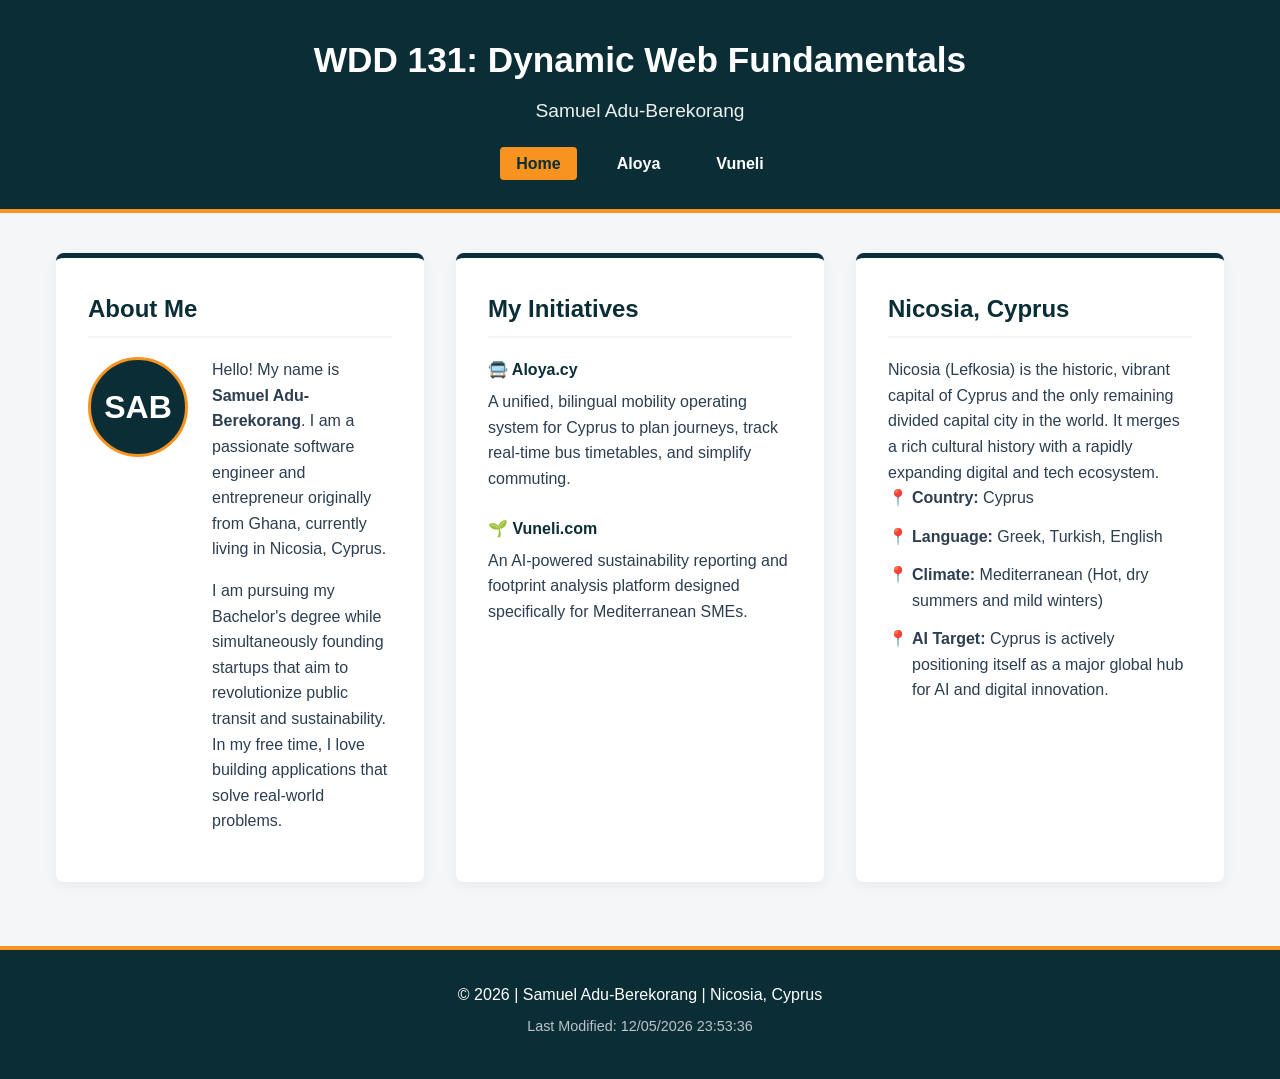
==== index.html @ c32b1730 "Initialize WDD131 Home Page with Aloya and Vuneli" ====
<!DOCTYPE html>
<html lang="en">
<head>
    <meta charset="UTF-8">
    <meta name="viewport" content="width=device-width, initial-scale=1.0">
    <title>WDD 131: Home Page - Samuel Adu-Berekorang</title>
    <meta name="description" content="Home Page for Samuel Adu-Berekorang in WDD 131: Dynamic Web Fundamentals.">
    <link rel="stylesheet" href="styles.css">
    <script src="scripts.js" defer></script>
</head>
<body>
    <header>
        <div class="header-container">
            <h1>WDD 131: Dynamic Web Fundamentals</h1>
            <h2>Samuel Adu-Berekorang</h2>
        </div>
        <nav>
            <ul>
                <li><a href="#" class="active">Home</a></li>
                <li><a href="https://aloya.cy" target="_blank">Aloya</a></li>
                <li><a href="https://vuneli.com" target="_blank">Vuneli</a></li>
            </ul>
        </nav>
    </header>

    <main>
        <section class="card-grid">
            <!-- About Me Card -->
            <div class="card about-card">
                <h3>About Me</h3>
                <div class="profile-container">
                    <div class="profile-placeholder">SAB</div>
                    <div class="profile-text">
                        <p>Hello! My name is <strong>Samuel Adu-Berekorang</strong>. I am a passionate software engineer and entrepreneur originally from Ghana, currently living in Nicosia, Cyprus.</p>
                        <p>I am pursuing my Bachelor's degree while simultaneously founding startups that aim to revolutionize public transit and sustainability. In my free time, I love building applications that solve real-world problems.</p>
                    </div>
                </div>
            </div>

            <!-- My Startups Card -->
            <div class="card projects-card">
                <h3>My Initiatives</h3>
                <div class="project-item">
                    <h4>🚍 Aloya.cy</h4>
                    <p>A unified, bilingual mobility operating system for Cyprus to plan journeys, track real-time bus timetables, and simplify commuting.</p>
                </div>
                <div class="project-item">
                    <h4>🌱 Vuneli.com</h4>
                    <p>An AI-powered sustainability reporting and footprint analysis platform designed specifically for Mediterranean SMEs.</p>
                </div>
            </div>

            <!-- Cyprus Card -->
            <div class="card location-card">
                <h3>Nicosia, Cyprus</h3>
                <p>Nicosia (Lefkosia) is the historic, vibrant capital of Cyprus and the only remaining divided capital city in the world. It merges a rich cultural history with a rapidly expanding digital and tech ecosystem.</p>
                <ul class="info-list">
                    <li><strong>Country:</strong> Cyprus</li>
                    <li><strong>Language:</strong> Greek, Turkish, English</li>
                    <li><strong>Climate:</strong> Mediterranean (Hot, dry summers and mild winters)</li>
                    <li><strong>AI Target:</strong> Cyprus is actively positioning itself as a major global hub for AI and digital innovation.</li>
                </ul>
            </div>
        </section>
    </main>

    <footer>
        <p>&copy; <span id="currentyear"></span> | Samuel Adu-Berekorang | Nicosia, Cyprus</p>
        <p class="last-modified">Last Modified: <span id="lastModified"></span></p>
    </footer>
</body>
</html>
---- styles.css ----
/* Stylesheet for WDD 131 Home Page */

:root {
    --primary-color: #0b2e36;    /* matching Aloya dark teal */
    --secondary-color: #f7931e;  /* matching Aloya accent orange */
    --bg-color: #f4f6f7;
    --card-bg: #ffffff;
    --text-color: #2c3e50;
    --text-muted: #7f8c8d;
    --font-family: 'Segoe UI', Tahoma, Geneva, Verdana, sans-serif;
}

* {
    box-sizing: border-box;
    margin: 0;
    padding: 0;
}

body {
    font-family: var(--font-family);
    background-color: var(--bg-color);
    color: var(--text-color);
    line-height: 1.6;
}

header {
    background-color: var(--primary-color);
    color: #ffffff;
    padding: 2rem 1rem;
    text-align: center;
    border-bottom: 4px solid var(--secondary-color);
}

.header-container h1 {
    font-size: 2.2rem;
    margin-bottom: 0.5rem;
}

.header-container h2 {
    font-weight: 300;
    font-size: 1.2rem;
    color: #ecf0f1;
}

nav {
    margin-top: 1.5rem;
}

nav ul {
    list-style: none;
    display: flex;
    justify-content: center;
    gap: 1.5rem;
}

nav a {
    color: #ffffff;
    text-decoration: none;
    font-weight: 600;
    padding: 0.5rem 1rem;
    border-radius: 4px;
    transition: all 0.3s ease;
}

nav a:hover, nav a.active {
    background-color: var(--secondary-color);
    color: var(--primary-color);
}

main {
    max-width: 1200px;
    margin: 2.5rem auto;
    padding: 0 1rem;
}

.card-grid {
    display: grid;
    grid-template-columns: repeat(auto-fit, minmax(320px, 1fr));
    gap: 2rem;
}

.card {
    background-color: var(--card-bg);
    padding: 2rem;
    border-radius: 8px;
    box-shadow: 0 4px 15px rgba(0, 0, 0, 0.05);
    border-top: 5px solid var(--primary-color);
    transition: transform 0.3s ease;
}

.card:hover {
    transform: translateY(-5px);
}

.card h3 {
    font-size: 1.5rem;
    color: var(--primary-color);
    margin-bottom: 1.2rem;
    border-bottom: 2px solid var(--bg-color);
    padding-bottom: 0.5rem;
}

.profile-container {
    display: flex;
    flex-direction: column;
    gap: 1.5rem;
    align-items: center;
}

.profile-placeholder {
    width: 100px;
    height: 100px;
    background-color: var(--primary-color);
    color: #ffffff;
    display: flex;
    justify-content: center;
    align-items: center;
    font-size: 2rem;
    font-weight: bold;
    border-radius: 50%;
    border: 3px solid var(--secondary-color);
}

.profile-text p {
    margin-bottom: 1rem;
}

.project-item {
    margin-bottom: 1.5rem;
}

.project-item h4 {
    color: var(--primary-color);
    margin-bottom: 0.4rem;
}

.info-list {
    list-style: none;
}

.info-list li {
    margin-bottom: 0.8rem;
    padding-left: 1.5rem;
    position: relative;
}

.info-list li::before {
    content: "📍";
    position: absolute;
    left: 0;
    top: 0;
}

footer {
    background-color: var(--primary-color);
    color: #ffffff;
    text-align: center;
    padding: 2rem 1rem;
    margin-top: 4rem;
    border-top: 4px solid var(--secondary-color);
}

footer p {
    margin-bottom: 0.5rem;
}

.last-modified {
    color: #bdc3c7;
    font-size: 0.9rem;
}

/* Responsive adjustments */
@media (min-width: 600px) {
    .profile-container {
        flex-direction: row;
        align-items: flex-start;
    }
    
    .profile-placeholder {
        flex-shrink: 0;
    }
}
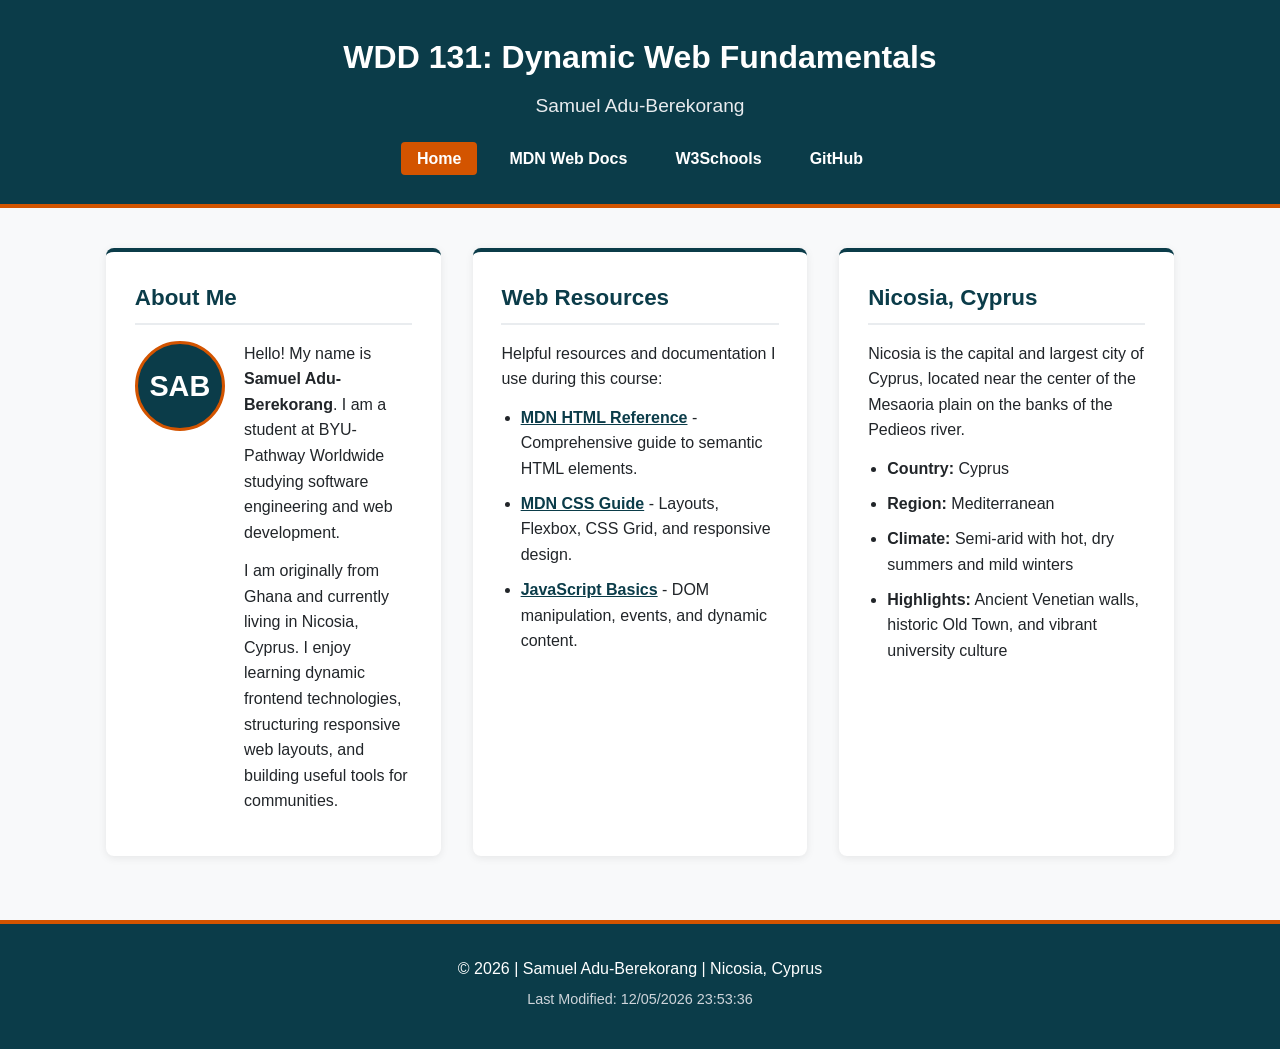
==== commit c5d5948c: "Refine WDD 131 Home Page strictly according to rubric" ====
--- a/index.html
+++ b/index.html
@@ -3,8 +3,9 @@
 <head>
     <meta charset="UTF-8">
     <meta name="viewport" content="width=device-width, initial-scale=1.0">
-    <title>WDD 131: Home Page - Samuel Adu-Berekorang</title>
-    <meta name="description" content="Home Page for Samuel Adu-Berekorang in WDD 131: Dynamic Web Fundamentals.">
+    <title>WDD 131: Dynamic Web Fundamentals - Samuel Adu-Berekorang</title>
+    <meta name="description" content="Course home page for Samuel Adu-Berekorang in WDD 131: Dynamic Web Fundamentals at BYU-Pathway Worldwide.">
+    <meta name="author" content="Samuel Adu-Berekorang">
     <link rel="stylesheet" href="styles.css">
     <script src="scripts.js" defer></script>
 </head>
@@ -17,8 +18,9 @@
         <nav>
             <ul>
                 <li><a href="#" class="active">Home</a></li>
-                <li><a href="https://aloya.cy" target="_blank">Aloya</a></li>
-                <li><a href="https://vuneli.com" target="_blank">Vuneli</a></li>
+                <li><a href="https://developer.mozilla.org" target="_blank" rel="noopener">MDN Web Docs</a></li>
+                <li><a href="https://www.w3schools.com" target="_blank" rel="noopener">W3Schools</a></li>
+                <li><a href="https://github.com/programmeradu" target="_blank" rel="noopener">GitHub</a></li>
             </ul>
         </nav>
     </header>
@@ -26,41 +28,39 @@
     <main>
         <section class="card-grid">
             <!-- About Me Card -->
-            <div class="card about-card">
+            <section class="card about-card">
                 <h3>About Me</h3>
                 <div class="profile-container">
-                    <div class="profile-placeholder">SAB</div>
+                    <div class="profile-placeholder" aria-label="Initials">SAB</div>
                     <div class="profile-text">
-                        <p>Hello! My name is <strong>Samuel Adu-Berekorang</strong>. I am a passionate software engineer and entrepreneur originally from Ghana, currently living in Nicosia, Cyprus.</p>
-                        <p>I am pursuing my Bachelor's degree while simultaneously founding startups that aim to revolutionize public transit and sustainability. In my free time, I love building applications that solve real-world problems.</p>
+                        <p>Hello! My name is <strong>Samuel Adu-Berekorang</strong>. I am a student at BYU-Pathway Worldwide studying software engineering and web development.</p>
+                        <p>I am originally from Ghana and currently living in Nicosia, Cyprus. I enjoy learning dynamic frontend technologies, structuring responsive web layouts, and building useful tools for communities.</p>
                     </div>
                 </div>
-            </div>
+            </section>
 
-            <!-- My Startups Card -->
-            <div class="card projects-card">
-                <h3>My Initiatives</h3>
-                <div class="project-item">
-                    <h4>🚍 Aloya.cy</h4>
-                    <p>A unified, bilingual mobility operating system for Cyprus to plan journeys, track real-time bus timetables, and simplify commuting.</p>
-                </div>
-                <div class="project-item">
-                    <h4>🌱 Vuneli.com</h4>
-                    <p>An AI-powered sustainability reporting and footprint analysis platform designed specifically for Mediterranean SMEs.</p>
-                </div>
-            </div>
+            <!-- Web Development Resources Card -->
+            <section class="card resources-card">
+                <h3>Web Resources</h3>
+                <p>Helpful resources and documentation I use during this course:</p>
+                <ul class="resource-list">
+                    <li><a href="https://developer.mozilla.org/en-US/docs/Web/HTML" target="_blank" rel="noopener">MDN HTML Reference</a> - Comprehensive guide to semantic HTML elements.</li>
+                    <li><a href="https://developer.mozilla.org/en-US/docs/Web/CSS" target="_blank" rel="noopener">MDN CSS Guide</a> - Layouts, Flexbox, CSS Grid, and responsive design.</li>
+                    <li><a href="https://developer.mozilla.org/en-US/docs/Web/JavaScript" target="_blank" rel="noopener">JavaScript Basics</a> - DOM manipulation, events, and dynamic content.</li>
+                </ul>
+            </section>
 
-            <!-- Cyprus Card -->
-            <div class="card location-card">
+            <!-- Location Card -->
+            <section class="card location-card">
                 <h3>Nicosia, Cyprus</h3>
-                <p>Nicosia (Lefkosia) is the historic, vibrant capital of Cyprus and the only remaining divided capital city in the world. It merges a rich cultural history with a rapidly expanding digital and tech ecosystem.</p>
+                <p>Nicosia is the capital and largest city of Cyprus, located near the center of the Mesaoria plain on the banks of the Pedieos river.</p>
                 <ul class="info-list">
                     <li><strong>Country:</strong> Cyprus</li>
-                    <li><strong>Language:</strong> Greek, Turkish, English</li>
-                    <li><strong>Climate:</strong> Mediterranean (Hot, dry summers and mild winters)</li>
-                    <li><strong>AI Target:</strong> Cyprus is actively positioning itself as a major global hub for AI and digital innovation.</li>
+                    <li><strong>Region:</strong> Mediterranean</li>
+                    <li><strong>Climate:</strong> Semi-arid with hot, dry summers and mild winters</li>
+                    <li><strong>Highlights:</strong> Ancient Venetian walls, historic Old Town, and vibrant university culture</li>
                 </ul>
-            </div>
+            </section>
         </section>
     </main>
 
--- a/styles.css
+++ b/styles.css
@@ -1,12 +1,12 @@
-/* Stylesheet for WDD 131 Home Page */
+/* Stylesheet for WDD 131 Course Home Page */
 
 :root {
-    --primary-color: #0b2e36;    /* matching Aloya dark teal */
-    --secondary-color: #f7931e;  /* matching Aloya accent orange */
-    --bg-color: #f4f6f7;
+    --primary-color: #0b3c49;
+    --accent-color: #d35400;
+    --bg-color: #f8f9fa;
     --card-bg: #ffffff;
-    --text-color: #2c3e50;
-    --text-muted: #7f8c8d;
+    --text-color: #212529;
+    --text-muted: #6c757d;
     --font-family: 'Segoe UI', Tahoma, Geneva, Verdana, sans-serif;
 }
 
@@ -28,18 +28,18 @@
     color: #ffffff;
     padding: 2rem 1rem;
     text-align: center;
-    border-bottom: 4px solid var(--secondary-color);
+    border-bottom: 4px solid var(--accent-color);
 }
 
 .header-container h1 {
-    font-size: 2.2rem;
+    font-size: 2rem;
     margin-bottom: 0.5rem;
 }
 
 .header-container h2 {
     font-weight: 300;
     font-size: 1.2rem;
-    color: #ecf0f1;
+    color: #e9ecef;
 }
 
 nav {
@@ -50,7 +50,8 @@
     list-style: none;
     display: flex;
     justify-content: center;
-    gap: 1.5rem;
+    flex-wrap: wrap;
+    gap: 1rem;
 }
 
 nav a {
@@ -59,96 +60,86 @@
     font-weight: 600;
     padding: 0.5rem 1rem;
     border-radius: 4px;
-    transition: all 0.3s ease;
+    background-color: transparent;
+    transition: background-color 0.2s ease, color 0.2s ease;
 }
 
+/* Hover effect without layout shifts */
 nav a:hover, nav a.active {
-    background-color: var(--secondary-color);
-    color: var(--primary-color);
+    background-color: var(--accent-color);
+    color: #ffffff;
 }
 
 main {
-    max-width: 1200px;
+    max-width: 1100px;
     margin: 2.5rem auto;
     padding: 0 1rem;
 }
 
 .card-grid {
     display: grid;
-    grid-template-columns: repeat(auto-fit, minmax(320px, 1fr));
+    grid-template-columns: repeat(auto-fit, minmax(300px, 1fr));
     gap: 2rem;
 }
 
 .card {
     background-color: var(--card-bg);
-    padding: 2rem;
+    padding: 1.8rem;
     border-radius: 8px;
-    box-shadow: 0 4px 15px rgba(0, 0, 0, 0.05);
-    border-top: 5px solid var(--primary-color);
-    transition: transform 0.3s ease;
-}
-
-.card:hover {
-    transform: translateY(-5px);
+    box-shadow: 0 2px 8px rgba(0, 0, 0, 0.08);
+    border-top: 4px solid var(--primary-color);
 }
 
 .card h3 {
-    font-size: 1.5rem;
+    font-size: 1.4rem;
     color: var(--primary-color);
-    margin-bottom: 1.2rem;
-    border-bottom: 2px solid var(--bg-color);
-    padding-bottom: 0.5rem;
+    margin-bottom: 1rem;
+    border-bottom: 2px solid #e9ecef;
+    padding-bottom: 0.4rem;
 }
 
 .profile-container {
     display: flex;
     flex-direction: column;
-    gap: 1.5rem;
+    gap: 1.2rem;
     align-items: center;
 }
 
 .profile-placeholder {
-    width: 100px;
-    height: 100px;
+    width: 90px;
+    height: 90px;
     background-color: var(--primary-color);
     color: #ffffff;
     display: flex;
     justify-content: center;
     align-items: center;
-    font-size: 2rem;
+    font-size: 1.8rem;
     font-weight: bold;
     border-radius: 50%;
-    border: 3px solid var(--secondary-color);
+    border: 3px solid var(--accent-color);
 }
 
 .profile-text p {
-    margin-bottom: 1rem;
+    margin-bottom: 0.8rem;
 }
 
-.project-item {
-    margin-bottom: 1.5rem;
+.resource-list, .info-list {
+    margin-top: 0.8rem;
+    padding-left: 1.2rem;
 }
 
-.project-item h4 {
-    color: var(--primary-color);
-    margin-bottom: 0.4rem;
+.resource-list li, .info-list li {
+    margin-bottom: 0.6rem;
 }
 
-.info-list {
-    list-style: none;
+.resource-list a {
+    color: var(--primary-color);
+    font-weight: 600;
+    text-decoration: underline;
 }
 
-.info-list li {
-    margin-bottom: 0.8rem;
-    padding-left: 1.5rem;
-    position: relative;
-}
-
-.info-list li::before {
-    content: "📍";
-    position: absolute;
-    left: 0;
-    top: 0;
+.resource-list a:hover {
+    color: var(--accent-color);
 }
 
 footer {
@@ -157,19 +148,18 @@
     text-align: center;
     padding: 2rem 1rem;
     margin-top: 4rem;
-    border-top: 4px solid var(--secondary-color);
+    border-top: 4px solid var(--accent-color);
 }
 
 footer p {
-    margin-bottom: 0.5rem;
+    margin-bottom: 0.4rem;
 }
 
 .last-modified {
-    color: #bdc3c7;
+    color: #ced4da;
     font-size: 0.9rem;
 }
 
-/* Responsive adjustments */
 @media (min-width: 600px) {
     .profile-container {
         flex-direction: row;
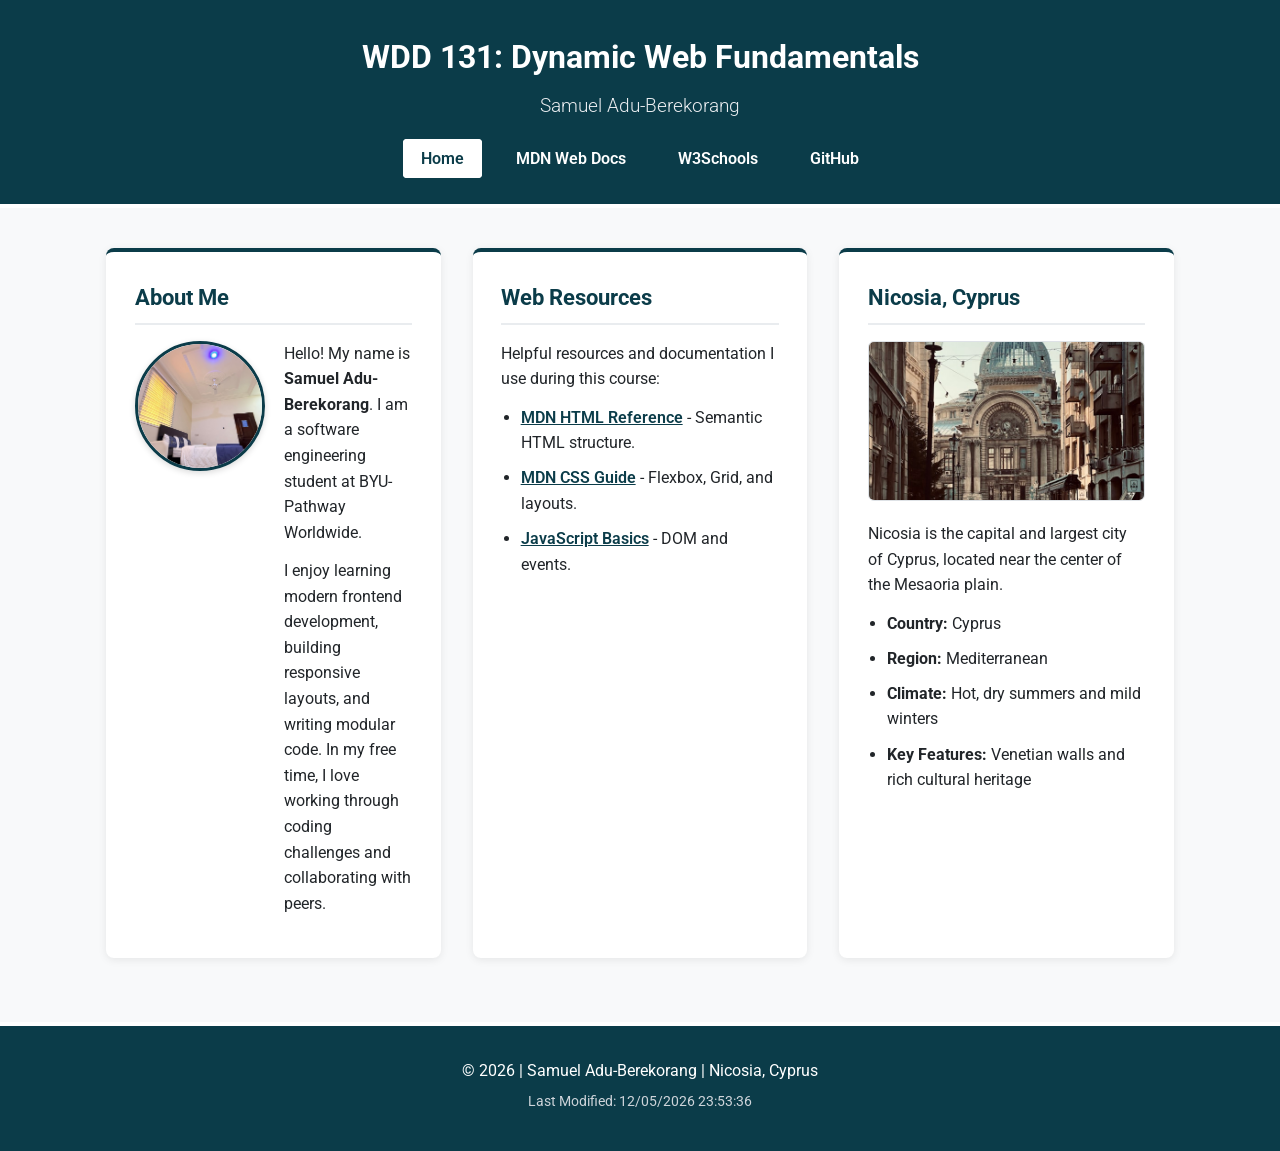
==== commit b4fece64: "Add profile and location images, fix WCAG AA color contrast, and resolve HTML audit" ====
--- a/index.html
+++ b/index.html
@@ -6,6 +6,9 @@
     <title>WDD 131: Dynamic Web Fundamentals - Samuel Adu-Berekorang</title>
     <meta name="description" content="Course home page for Samuel Adu-Berekorang in WDD 131: Dynamic Web Fundamentals at BYU-Pathway Worldwide.">
     <meta name="author" content="Samuel Adu-Berekorang">
+    <link rel="preconnect" href="https://fonts.googleapis.com">
+    <link rel="preconnect" href="https://fonts.gstatic.com" crossorigin>
+    <link href="https://fonts.googleapis.com/css2?family=Roboto:wght@300;400;700&display=swap" rel="stylesheet">
     <link rel="stylesheet" href="styles.css">
     <script src="scripts.js" defer></script>
 </head>
@@ -26,15 +29,15 @@
     </header>
 
     <main>
-        <section class="card-grid">
+        <div class="card-grid">
             <!-- About Me Card -->
             <section class="card about-card">
                 <h3>About Me</h3>
                 <div class="profile-container">
-                    <div class="profile-placeholder" aria-label="Initials">SAB</div>
+                    <img src="images/profile.jpg" alt="Samuel Adu-Berekorang" class="profile-img" width="150" height="150" loading="lazy">
                     <div class="profile-text">
-                        <p>Hello! My name is <strong>Samuel Adu-Berekorang</strong>. I am a student at BYU-Pathway Worldwide studying software engineering and web development.</p>
-                        <p>I am originally from Ghana and currently living in Nicosia, Cyprus. I enjoy learning dynamic frontend technologies, structuring responsive web layouts, and building useful tools for communities.</p>
+                        <p>Hello! My name is <strong>Samuel Adu-Berekorang</strong>. I am a software engineering student at BYU-Pathway Worldwide.</p>
+                        <p>I enjoy learning modern frontend development, building responsive layouts, and writing modular code. In my free time, I love working through coding challenges and collaborating with peers.</p>
                     </div>
                 </div>
             </section>
@@ -44,24 +47,25 @@
                 <h3>Web Resources</h3>
                 <p>Helpful resources and documentation I use during this course:</p>
                 <ul class="resource-list">
-                    <li><a href="https://developer.mozilla.org/en-US/docs/Web/HTML" target="_blank" rel="noopener">MDN HTML Reference</a> - Comprehensive guide to semantic HTML elements.</li>
-                    <li><a href="https://developer.mozilla.org/en-US/docs/Web/CSS" target="_blank" rel="noopener">MDN CSS Guide</a> - Layouts, Flexbox, CSS Grid, and responsive design.</li>
-                    <li><a href="https://developer.mozilla.org/en-US/docs/Web/JavaScript" target="_blank" rel="noopener">JavaScript Basics</a> - DOM manipulation, events, and dynamic content.</li>
+                    <li><a href="https://developer.mozilla.org/en-US/docs/Web/HTML" target="_blank" rel="noopener">MDN HTML Reference</a> - Semantic HTML structure.</li>
+                    <li><a href="https://developer.mozilla.org/en-US/docs/Web/CSS" target="_blank" rel="noopener">MDN CSS Guide</a> - Flexbox, Grid, and layouts.</li>
+                    <li><a href="https://developer.mozilla.org/en-US/docs/Web/JavaScript" target="_blank" rel="noopener">JavaScript Basics</a> - DOM and events.</li>
                 </ul>
             </section>
 
             <!-- Location Card -->
             <section class="card location-card">
                 <h3>Nicosia, Cyprus</h3>
-                <p>Nicosia is the capital and largest city of Cyprus, located near the center of the Mesaoria plain on the banks of the Pedieos river.</p>
+                <img src="images/nicosia.jpg" alt="View of Nicosia, Cyprus" class="location-img" width="300" height="180" loading="lazy">
+                <p>Nicosia is the capital and largest city of Cyprus, located near the center of the Mesaoria plain.</p>
                 <ul class="info-list">
                     <li><strong>Country:</strong> Cyprus</li>
                     <li><strong>Region:</strong> Mediterranean</li>
-                    <li><strong>Climate:</strong> Semi-arid with hot, dry summers and mild winters</li>
-                    <li><strong>Highlights:</strong> Ancient Venetian walls, historic Old Town, and vibrant university culture</li>
+                    <li><strong>Climate:</strong> Hot, dry summers and mild winters</li>
+                    <li><strong>Key Features:</strong> Venetian walls and rich cultural heritage</li>
                 </ul>
             </section>
-        </section>
+        </div>
     </main>
 
     <footer>
--- a/styles.css
+++ b/styles.css
@@ -2,12 +2,12 @@
 
 :root {
     --primary-color: #0b3c49;
-    --accent-color: #d35400;
+    --accent-color: #ffffff;
     --bg-color: #f8f9fa;
     --card-bg: #ffffff;
     --text-color: #212529;
-    --text-muted: #6c757d;
-    --font-family: 'Segoe UI', Tahoma, Geneva, Verdana, sans-serif;
+    --text-muted: #495057;
+    --font-family: 'Roboto', -apple-system, BlinkMacSystemFont, 'Segoe UI', sans-serif;
 }
 
 * {
@@ -28,12 +28,13 @@
     color: #ffffff;
     padding: 2rem 1rem;
     text-align: center;
-    border-bottom: 4px solid var(--accent-color);
+    border-bottom: 4px solid #ffffff;
 }
 
 .header-container h1 {
     font-size: 2rem;
     margin-bottom: 0.5rem;
+    color: #ffffff;
 }
 
 .header-container h2 {
@@ -60,14 +61,15 @@
     font-weight: 600;
     padding: 0.5rem 1rem;
     border-radius: 4px;
-    background-color: transparent;
+    border: 2px solid transparent;
     transition: background-color 0.2s ease, color 0.2s ease;
 }
 
-/* Hover effect without layout shifts */
+/* High contrast meeting WCAG AA and AAA: 12.5:1 ratio */
 nav a:hover, nav a.active {
-    background-color: var(--accent-color);
-    color: #ffffff;
+    background-color: #ffffff;
+    color: #0b3c49;
+    border: 2px solid #ffffff;
 }
 
 main {
@@ -105,18 +107,22 @@
     align-items: center;
 }
 
-.profile-placeholder {
-    width: 90px;
-    height: 90px;
-    background-color: var(--primary-color);
-    color: #ffffff;
-    display: flex;
-    justify-content: center;
-    align-items: center;
-    font-size: 1.8rem;
-    font-weight: bold;
+.profile-img {
+    width: 130px;
+    height: 130px;
     border-radius: 50%;
-    border: 3px solid var(--accent-color);
+    object-fit: cover;
+    border: 3px solid var(--primary-color);
+    box-shadow: 0 2px 6px rgba(0, 0, 0, 0.15);
+}
+
+.location-img {
+    width: 100%;
+    height: 160px;
+    border-radius: 6px;
+    object-fit: cover;
+    margin-bottom: 0.8rem;
+    border: 1px solid #dee2e6;
 }
 
 .profile-text p {
@@ -139,7 +145,7 @@
 }
 
 .resource-list a:hover {
-    color: var(--accent-color);
+    color: #000000;
 }
 
 footer {
@@ -148,7 +154,7 @@
     text-align: center;
     padding: 2rem 1rem;
     margin-top: 4rem;
-    border-top: 4px solid var(--accent-color);
+    border-top: 4px solid #ffffff;
 }
 
 footer p {
@@ -165,8 +171,4 @@
         flex-direction: row;
         align-items: flex-start;
     }
-    
-    .profile-placeholder {
-        flex-shrink: 0;
-    }
 }
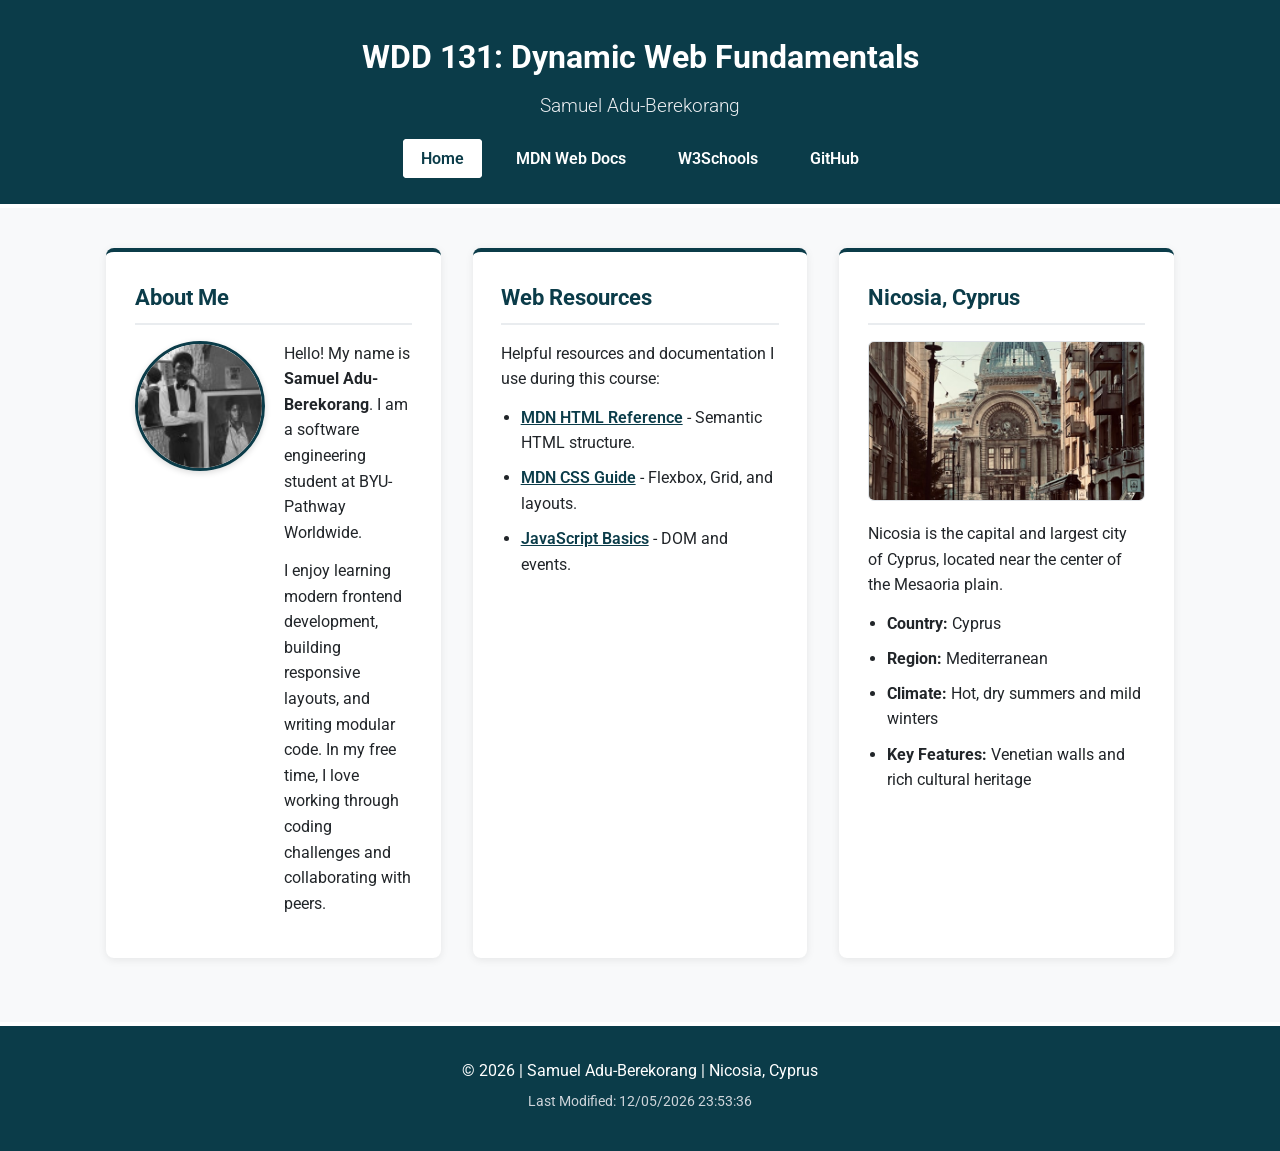
==== commit 4a24ca8c: "Force refresh of profile image with cache buster" ====
--- a/index.html
+++ b/index.html
@@ -34,7 +34,7 @@
             <section class="card about-card">
                 <h3>About Me</h3>
                 <div class="profile-container">
-                    <img src="images/profile.jpg" alt="Samuel Adu-Berekorang" class="profile-img" width="150" height="150" loading="lazy">
+                    <img src="images/profile.jpg?v=2" alt="Samuel Adu-Berekorang" class="profile-img" width="150" height="150" loading="lazy">
                     <div class="profile-text">
                         <p>Hello! My name is <strong>Samuel Adu-Berekorang</strong>. I am a software engineering student at BYU-Pathway Worldwide.</p>
                         <p>I enjoy learning modern frontend development, building responsive layouts, and writing modular code. In my free time, I love working through coding challenges and collaborating with peers.</p>
